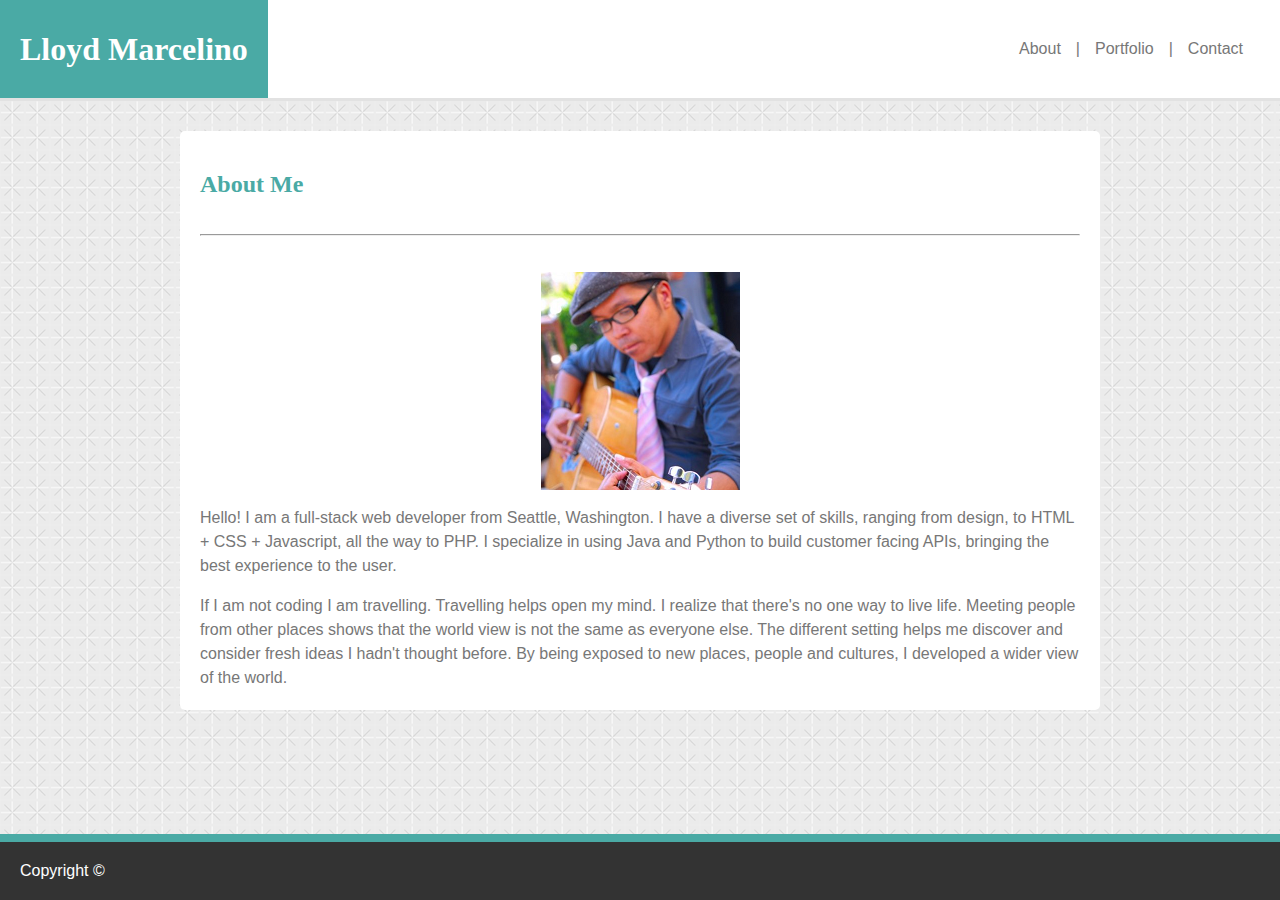
==== index.html @ e86625da "Add files via upload" ====
<!DOCTYPE html>
<html>
    <head>
        <meta charset="UTF-8">
        <title>Lloyd's Portfolio</title>
        <link rel="stylesheet" type="text/css" href="assets/css/format.css">
        <link rel="stylesheet" type="text/css" href="assets/css/index.css">
        
        
    </head>
    <body>
        <header>

            <h1>Lloyd Marcelino</h1>
            <nav>
                <a href="index.html">About </a> |
                <a href="portfolio.html"> Portfolio </a> |
                <a href="contact.html"> Contact </a>
            </nav>
        </header>


        <main>
            <article>
              <h2>About Me</h2>
              <br><br>
              <hr>
              <br><br>
              <img id="profile-image" src="assets/images/lloyd3.png" alt="profile picture">
              <p>
                Hello! I am a full-stack web developer from Seattle, Washington. 
                I have a diverse set of skills, ranging from design, to HTML + CSS + Javascript, all the way to PHP. 
                I specialize in using Java and Python to build customer facing APIs, bringing the best experience to the user.
              </p>
              <p>
                If I am not coding I am travelling. Travelling helps open my mind. I realize that there's no one way to live life. 
                Meeting people from other places shows that the world view is not the same as everyone else. 
                The different setting helps me discover and consider fresh ideas I hadn't thought before. By being 
                exposed to new places, people and cultures, I developed a wider view of the world. 
              </p>  
            </article>
        </main>
        <footer>
            <p>Copyright &#0169;</p>
        </footer>
    </body>
    
</html>
---- assets/css/format.css ----
* {
  margin: 0;
  padding: 0;
  box-sizing: border-box;
}

body {
  font-family: 'Arial', 'Helvetica Neue', Helvetica, sans-serif;
  background-color: #ffffff;
  color: #777777;
  position: relative;
  background-image: url("../images/cross.png");
  padding-bottom: 58px;
  min-height: 100vh;
}

header {
  display: flex;
  justify-content: space-between;
  align-content : center;
  background-color: #ffffff;
  color: #777777;
  border-bottom-style: solid;
  border-color: #dddd;
  padding: 0;
}

header h1 {
  color: white;
  display: flex;
  align-items: center;
  background: #4aaaa5;
  padding: 20px 20px;
  font-family: 'Georgia', Times, 'Times New Roman', serif;
  margin-bottom: 0;
  
   
}

a:link {
  color: #777777;
  text-decoration: none;
}

a:visited {
  color: #777777;
}

nav  {
  display: flex;
  justify-content: center;
  margin-right: 2px;
  padding: 40px 20px;
  background-color: #ffffff;
  color: #777777;
 
}

nav a {
  line-height: 18px;
  padding: 0 15px;
  display: flex;
  justify-content: flex-end;
  text-decoration: none;
}

main {
  width: 960px;
  margin: 0 auto;
  padding: 30px 20px;
  padding-top: 30px;
    /* min-height: calc(100vh - 211px - 58px); */
}

article {
  background-color: #ffffff;
  padding: 20px;
  margin-bottom: 20px;
  border-radius: 5px;
}

article p {
  margin-top: 16px;
  line-height: 24px;
}

footer {
  text-align: left;
  background-color: #333;
  color: #ffffff;
  padding: 20px;
  position: absolute;
  bottom: 0;
  width: 100%;
  border-top: 8px solid #4aaaa5;
}
  


@media(max-width:760px) {

  header { padding: 30px 20px; }
  header h1 { margin-bottom: 20px; }
  header p {  }
  main { width: 100vw; padding: 20px; }
  article { margin-bottom: 16px; }
  article h3 { margin: 10px 0 20px 0; }
  article p { margin-top: 16px; line-height: 20px; }

  body {
    width: 100%;
    padding: 20px;
  }
}
---- assets/css/index.css ----
main {
  width: 960px;
  margin: 0 auto;
  padding: 30px 20px;
  /* min-height: calc(100vh - 211px - 58px); */
}

.center {
  display: block;
  margin-left: auto;
  margin-right: auto;
}

#profile-image {
  margin-right: 20px;
      
}

article {
  background-color: #fff;
  padding: 20px;
  margin-bottom: 20px;
  border-radius: 5px;
}

article h2 {
  font-family: 'Georgia', Times, 'Times New Roman', serif;
  padding-top: 20px;
  color: #4aaaa5;
}

article, #profile-image {
  display: block;
  margin-left: auto;
  margin-right: auto;
    
    /* This code is reserve for HW2
    float: left;
    */ 
}
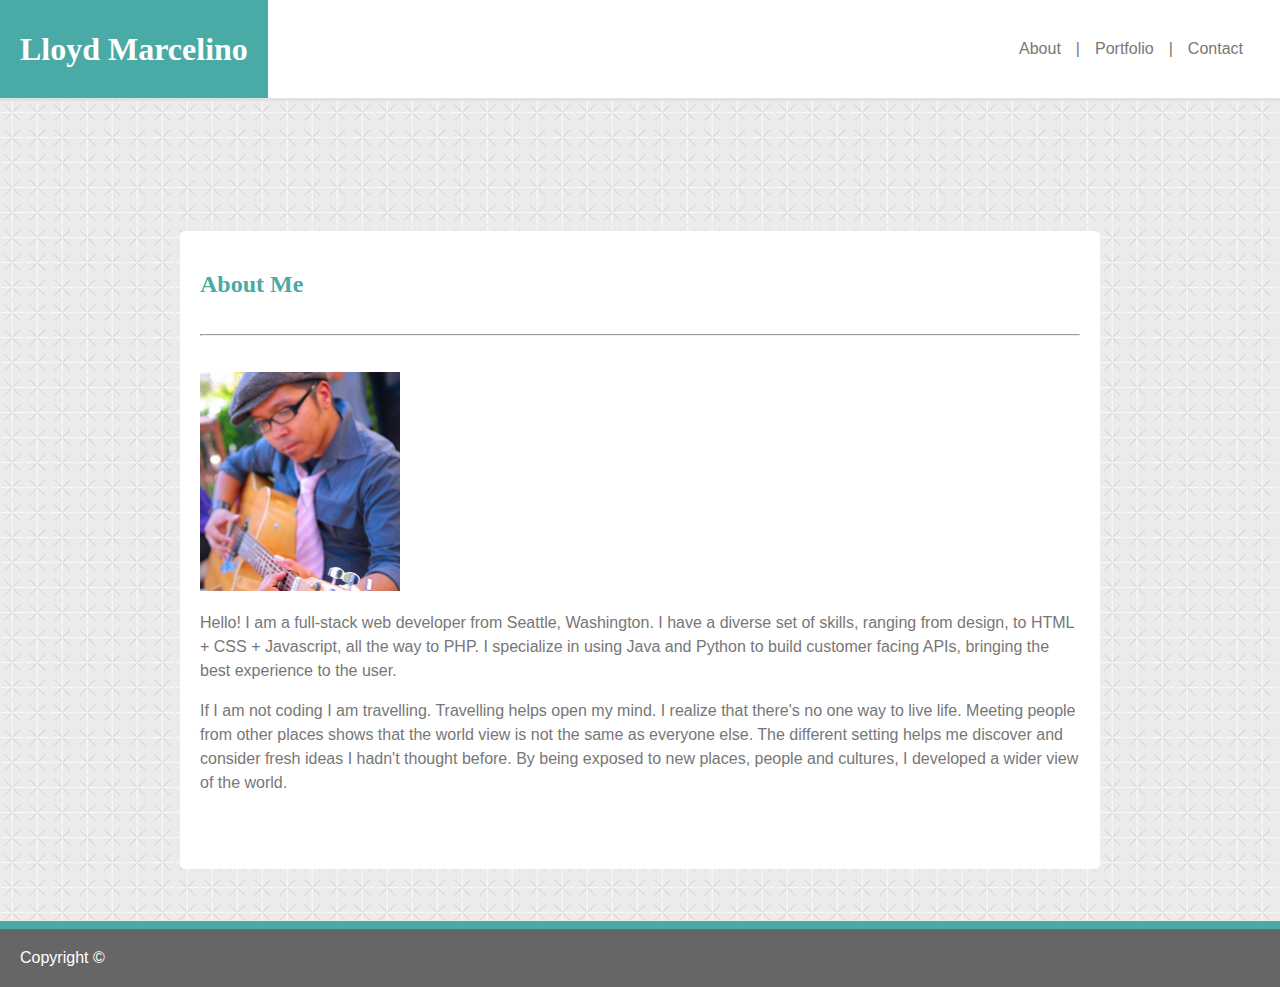
==== commit caa0c10d: "new updates" ====
--- a/index.html
+++ b/index.html
@@ -26,7 +26,10 @@
               <br><br>
               <hr>
               <br><br>
-              <img id="profile-image" src="assets/images/lloyd3.png" alt="profile picture">
+
+              <div class="profile-image">
+                <img src="assets/images/lloyd3.png" class="image" alt="profile picture">
+              </div>
               <p>
                 Hello! I am a full-stack web developer from Seattle, Washington. 
                 I have a diverse set of skills, ranging from design, to HTML + CSS + Javascript, all the way to PHP. 
--- a/assets/css/format.css
+++ b/assets/css/format.css
@@ -13,6 +13,36 @@
   padding-bottom: 58px;
   min-height: 100vh;
 }
+
+.container {
+	display: flex;
+	justify-content: space-between;
+}
+
+/*
+#header-top {
+	position: fixed;
+	top: 0;
+	width: 100%;
+	margin: 0 0 30px;
+	color: #ffffff;
+	background: #ffffff;
+	border-bottom: 2px solid #cccccc;
+}
+
+#header-name {
+	width: 250px;
+	height: 90px;
+	font-family: Georgia, Times, "Times New Roman", serif;
+	font-size: 30px;
+	font-weight: 700;
+	line-height: 90px;
+	color: #ffffff;
+	text-align: center;
+	text-decoration: none;
+	background: #4aaaa5;
+}
+*/
 
 header {
   display: flex;
@@ -86,7 +116,7 @@
 
 footer {
   text-align: left;
-  background-color: #333;
+  background: #666666;
   color: #ffffff;
   padding: 20px;
   position: absolute;
--- a/assets/css/index.css
+++ b/assets/css/index.css
@@ -1,8 +1,17 @@
 main {
+
+  /*
   width: 960px;
   margin: 0 auto;
   padding: 30px 20px;
   /* min-height: calc(100vh - 211px - 58px); */
+  
+  display: flex;
+	justify-content: center;
+	padding-top: 130px;
+	padding-bottom: 40px;
+  min-height: calc(100vh - 72px);
+  width: 960px;
 }
 
 .center {
@@ -12,8 +21,17 @@
 }
 
 #profile-image {
+  display: flex;
+	justify-content: center;
+  /*
   margin-right: 20px;
-      
+  */    
+}
+
+.image {
+  width: 100%;
+	height: auto;
+	max-width: 200px;
 }
 
 article {
@@ -29,7 +47,7 @@
   color: #4aaaa5;
 }
 
-article, #profile-image {
+article {
   display: block;
   margin-left: auto;
   margin-right: auto;
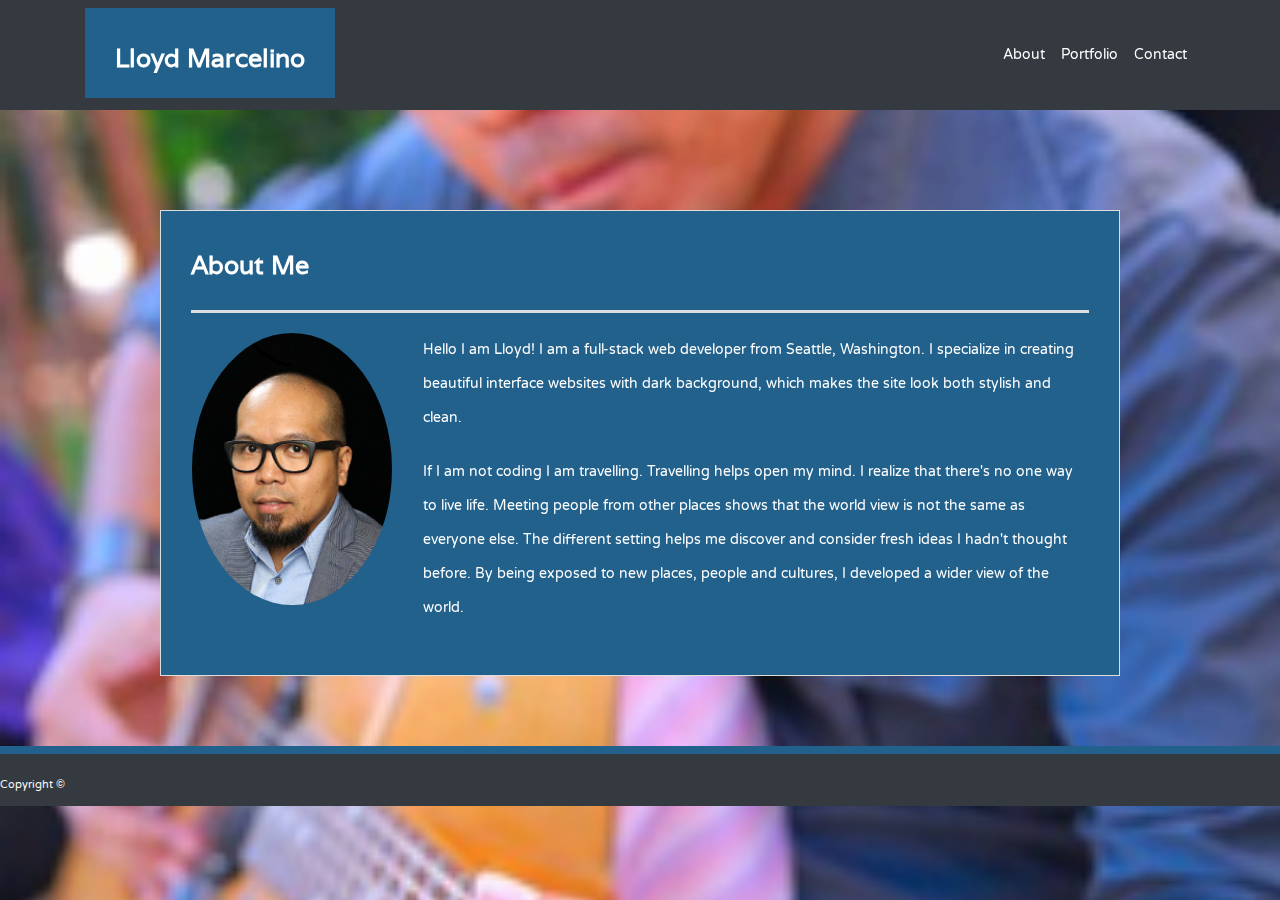
==== commit ea75b920: "Add files via upload" ====
--- a/index.html
+++ b/index.html
@@ -1,51 +1,103 @@
-<!DOCTYPE html>
-<html>
-    <head>
-        <meta charset="UTF-8">
-        <title>Lloyd's Portfolio</title>
-        <link rel="stylesheet" type="text/css" href="assets/css/format.css">
-        <link rel="stylesheet" type="text/css" href="assets/css/index.css">
-        
-        
-    </head>
-    <body>
-        <header>
+<!-- Coded by: Lloyd Marceino
+     Unit 02 CSS and Bootstrap Homework: Responsive Portfolio 
+-->
 
-            <h1>Lloyd Marcelino</h1>
-            <nav>
-                <a href="index.html">About </a> |
-                <a href="portfolio.html"> Portfolio </a> |
-                <a href="contact.html"> Contact </a>
-            </nav>
-        </header>
+<!doctype html>
+<html lang="en-us">
 
+<head>
+  <meta charset="UTF-8">
+  <meta name="viewport" content="width=device-width, initial-scale=1">
+  <title>Lloyd's Profile</title>
 
-        <main>
-            <article>
-              <h2>About Me</h2>
-              <br><br>
-              <hr>
-              <br><br>
+  <!-- BootStrap CSS Link-->
+  <link rel="stylesheet" href="https://maxcdn.bootstrapcdn.com/bootstrap/4.0.0/css/bootstrap.min.css">
 
-              <div class="profile-image">
-                <img src="assets/images/lloyd3.png" class="image" alt="profile picture">
-              </div>
-              <p>
-                Hello! I am a full-stack web developer from Seattle, Washington. 
-                I have a diverse set of skills, ranging from design, to HTML + CSS + Javascript, all the way to PHP. 
-                I specialize in using Java and Python to build customer facing APIs, bringing the best experience to the user.
-              </p>
-              <p>
-                If I am not coding I am travelling. Travelling helps open my mind. I realize that there's no one way to live life. 
-                Meeting people from other places shows that the world view is not the same as everyone else. 
-                The different setting helps me discover and consider fresh ideas I hadn't thought before. By being 
-                exposed to new places, people and cultures, I developed a wider view of the world. 
-              </p>  
-            </article>
-        </main>
-        <footer>
-            <p>Copyright &#0169;</p>
-        </footer>
-    </body>
-    
+  <!-- Google Font -->
+  <link href="https://fonts.googleapis.com/css?family=Varela+Round&display=swap" rel="stylesheet">
+  <link href="https://fonts.googleapis.com/css?family=Varela&display=swap" rel="stylesheet">
+
+  <!-- Internal file CSS link-->
+  <link rel="stylesheet" type="text/css" href="assets/css/main.css">
+  <link rel="stylesheet" type="text/css" href="assets/css/index.css">
+</head>
+
+<body>
+
+  <!-- Nav Bar -->
+  <nav class="navbar navbar-expand-lg navbar-dark bg-dark">
+    <div class="container">
+
+        <a class="navbar-brand mb-1 h1" href="index.html" id="logo">Lloyd Marcelino</a>
+        <button class="navbar-toggler navbar-toggler-right" type="button" data-toggle="collapse" data-target="#navbarSupportedContent"
+          aria-controls="navbarSupportedContent" aria-expanded="false" aria-label="Toggle navigation">
+          <span class="navbar-toggler-icon"></span>
+        </button>
+        <form class="form-inline my-2 my-lg-0">
+          <div class="collapse navbar-collapse" id="navbarSupportedContent">
+            
+            <ul class="nav navbar-nav navbar-right">
+              <li class="nav-item">
+                <a class="nav-link" href="index.html" id="option-nav">About</a>
+              </li>
+              <li class="nav-item">
+                <a class="nav-link" href="portfolio.html" id="option-nav">Portfolio</a>
+              </li>
+              <li class="nav-item">
+                <a class="nav-link" href="contact.html" id="option-nav">Contact</a>
+              </li>
+            </ul>
+          </div>
+        </form>
+    </div>
+  </nav>
+  <!-- End Nav Bar-->
+
+  <!-- Main Content-->
+  <div id="main-container" class="container">
+    <section class="main-section">
+      <h1>About Me</h1>
+
+      <div class="row">
+        <div class="col-md-3">
+          <div id="profile-image-container">
+            <img src="assets/images/me.PNG" class="img-fluid" alt="Responsive Image" id="auth-image" width="200" height="200">
+          </div>
+        </div>
+
+        <div class="col-md-9">
+          <p>
+            Hello I am Lloyd! I am a full-stack web developer from Seattle, Washington. 
+            I specialize in creating beautiful interface websites with dark background, which makes the site look both stylish and clean.
+          </p>
+          <p>
+            If I am not coding I am travelling. Travelling helps open my mind. I realize that there's no one way to live life. 
+            Meeting people from other places shows that the world view is not the same as everyone else. 
+            The different setting helps me discover and consider fresh ideas I hadn't thought before. By being 
+            exposed to new places, people and cultures, I developed a wider view of the world. 
+          </p> 
+        </div>
+      </div> 
+    </section>
+  </div>
+  <!-- End Main Content-->
+
+   <!-- jQuery CDN -->
+   <script src="https://ajax.googleapis.com/ajax/libs/jquery/1.11.3/jquery.min.js"></script>
+
+   <script src="https://cdnjs.cloudflare.com/ajax/libs/popper.js/1.14.3/umd/popper.min.js"></script>
+ 
+   <!-- Bootstrap JavaScript CDN -->
+   <script src="https://maxcdn.bootstrapcdn.com/bootstrap/4.0.0/js/bootstrap.min.js"></script>
+
+  <!-- Responsive Sticky Footer-->
+  <footer class="footer bg-dark">
+    <div class="container-footer">
+      <small id="option-nav">Copyright &copy; </small>
+    </div>
+  </footer>
+  <!-- End Footer-->
+
+</body>
+
 </html>--- a/assets/css/main.css
+++ b/assets/css/main.css
@@ -0,0 +1,108 @@
+body {
+	font-family: 'Varela Round', sans-serif;
+	font-size: 14px;
+	line-height: 34px;
+	color: white;
+	background-color: #21618C;
+	background: url("../images/lloyd3.png");
+	background-position: center;
+	background-repeat: no-repeat;
+	background-size: cover;
+	backdrop-filter: opacity(30%);
+	position: relative;
+	
+	margin: 0;
+}
+
+* {
+	box-sizing: border-box;
+}
+
+/* general */
+
+.container {
+	display: flex;
+	justify-content: space-between;
+}
+
+h1, h2, h3, p {
+	margin-bottom: 20px;
+}
+
+h1, h2, h3 {
+	font-family: 'Varela', sans-serif;
+	font-weight: 600;
+	color: white;
+}
+
+h1 {
+	padding-bottom: 20px;
+	font-size: 25px;
+	line-height: 49px;
+	border-bottom: 3px solid #dddddd;
+}
+
+h2, h3 {
+	font-size: 20px;
+}
+
+
+#logo {
+	width: 250px;
+	height: 90px;
+	font-family: 'Varela', sans-serif;
+	font-size: 25px;
+	font-weight: 900;
+	line-height: 90px;
+	color: #ffffff;
+	text-align: center;
+	text-decoration: none;
+	background: #21618C;
+	
+}
+
+#option-nav {
+	color: white;
+}
+
+.footer {
+
+	position: relative;
+	bottom: 0;
+	width: 100%;
+	height: 60px;
+	line-height: 60px;
+	background-color: #666666;
+	border-top: 8px solid #21618C;
+}
+
+
+
+h3, h2 {
+	padding-bottom: 20px;
+	margin-bottom: 15px;
+	line-height: 22px;
+	border-bottom: 2px solid #eeeeee;
+}
+
+/* main */
+
+#main-container {
+	display: flex;
+	justify-content: center;
+	padding-top: 100px;
+	padding-bottom: 70px;
+	
+	/*
+	min-height: calc(100vh - 72px);
+	*/
+}
+
+.main-section {
+	max-width: 960px;
+	width: 100%;
+	padding: 30px;
+	margin: 0 20px;
+	background: #21618C;
+	border: 1px solid #dddddd;
+}--- a/assets/css/index.css
+++ b/assets/css/index.css
@@ -1,59 +1,10 @@
-main {
+#profile-image-container {
+	display: flex;
+	justify-content: center;
 
-  /*
-  width: 960px;
-  margin: 0 auto;
-  padding: 30px 20px;
-  /* min-height: calc(100vh - 211px - 58px); */
-  
-  display: flex;
-	justify-content: center;
-	padding-top: 130px;
-	padding-bottom: 40px;
-  min-height: calc(100vh - 72px);
-  width: 960px;
 }
 
-.center {
-  display: block;
-  margin-left: auto;
-  margin-right: auto;
+#auth-image {
+	border-radius: 50%;
 }
 
-#profile-image {
-  display: flex;
-	justify-content: center;
-  /*
-  margin-right: 20px;
-  */    
-}
-
-.image {
-  width: 100%;
-	height: auto;
-	max-width: 200px;
-}
-
-article {
-  background-color: #fff;
-  padding: 20px;
-  margin-bottom: 20px;
-  border-radius: 5px;
-}
-
-article h2 {
-  font-family: 'Georgia', Times, 'Times New Roman', serif;
-  padding-top: 20px;
-  color: #4aaaa5;
-}
-
-article {
-  display: block;
-  margin-left: auto;
-  margin-right: auto;
-    
-    /* This code is reserve for HW2
-    float: left;
-    */ 
-}
-
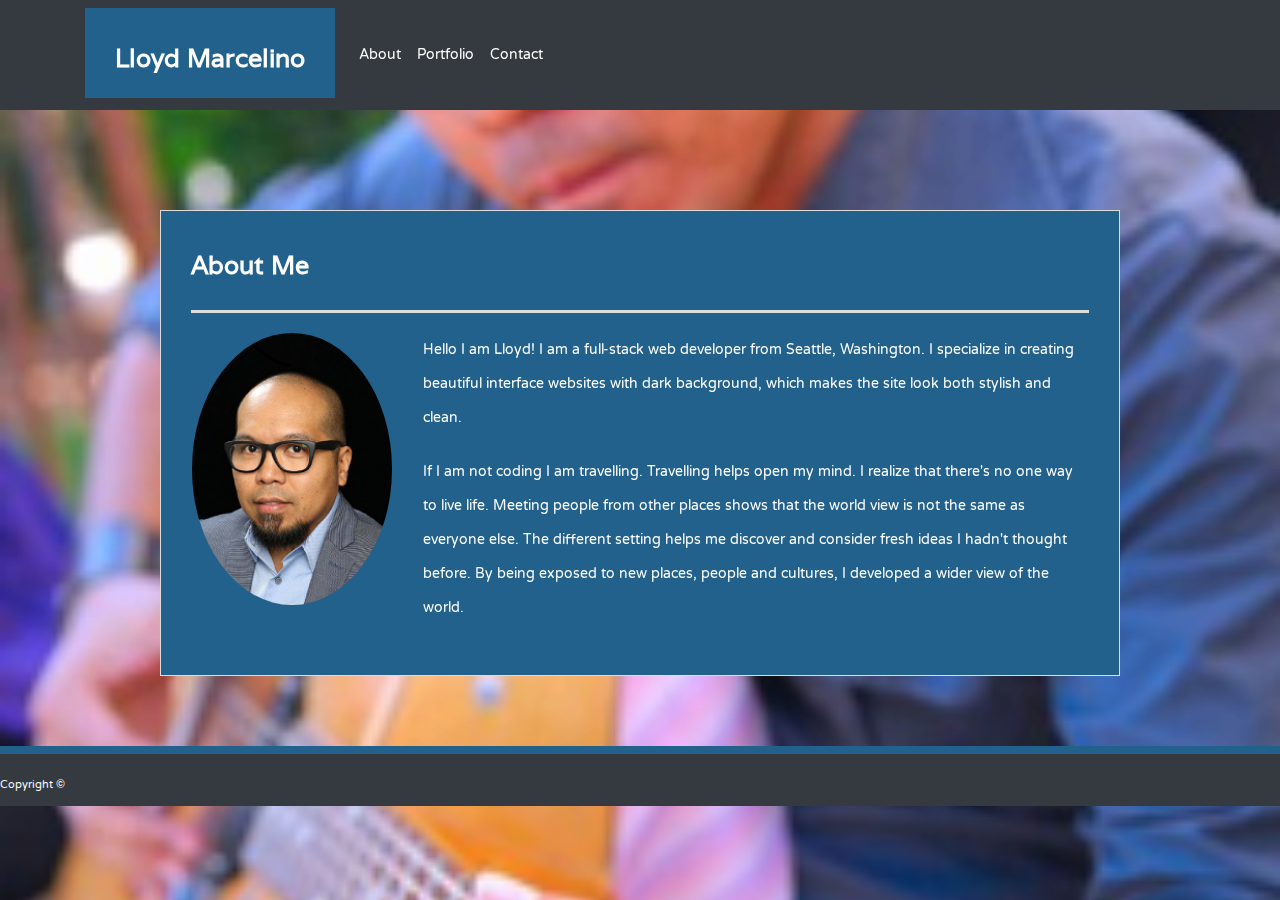
==== commit 788ebb3e: "Add files via upload" ====
--- a/index.html
+++ b/index.html
@@ -29,11 +29,11 @@
     <div class="container">
 
         <a class="navbar-brand mb-1 h1" href="index.html" id="logo">Lloyd Marcelino</a>
-        <button class="navbar-toggler navbar-toggler-right" type="button" data-toggle="collapse" data-target="#navbarSupportedContent"
+        <button class="navbar-toggler" type="button" data-toggle="collapse" data-target="#navbarSupportedContent"
           aria-controls="navbarSupportedContent" aria-expanded="false" aria-label="Toggle navigation">
           <span class="navbar-toggler-icon"></span>
         </button>
-        <form class="form-inline my-2 my-lg-0">
+        <!--<form class="form-inline my-2 my-lg-0"> -->
           <div class="collapse navbar-collapse" id="navbarSupportedContent">
             
             <ul class="nav navbar-nav navbar-right">
@@ -47,7 +47,7 @@
                 <a class="nav-link" href="contact.html" id="option-nav">Contact</a>
               </li>
             </ul>
-          </div>
+          <!--</div>-->
         </form>
     </div>
   </nav>
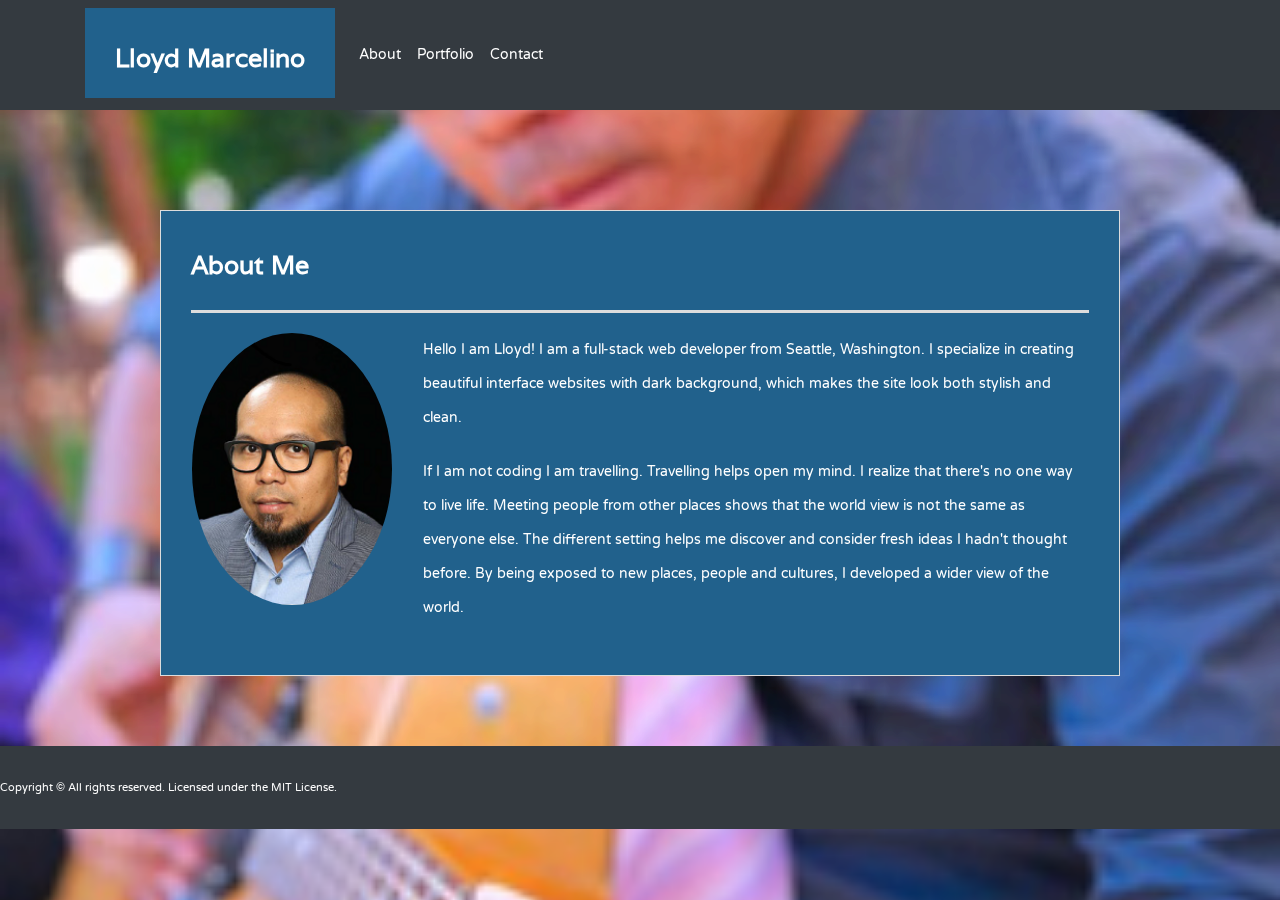
==== commit f958d058: "Add files via upload" ====
--- a/index.html
+++ b/index.html
@@ -91,9 +91,9 @@
    <script src="https://maxcdn.bootstrapcdn.com/bootstrap/4.0.0/js/bootstrap.min.js"></script>
 
   <!-- Responsive Sticky Footer-->
-  <footer class="footer bg-dark">
+  <footer class="py-4 bg-dark text-white-50" id="footer">
     <div class="container-footer">
-      <small id="option-nav">Copyright &copy; </small>
+      <small id="option-nav">Copyright &copy; All rights reserved. Licensed under the MIT License.</small>
     </div>
   </footer>
   <!-- End Footer-->
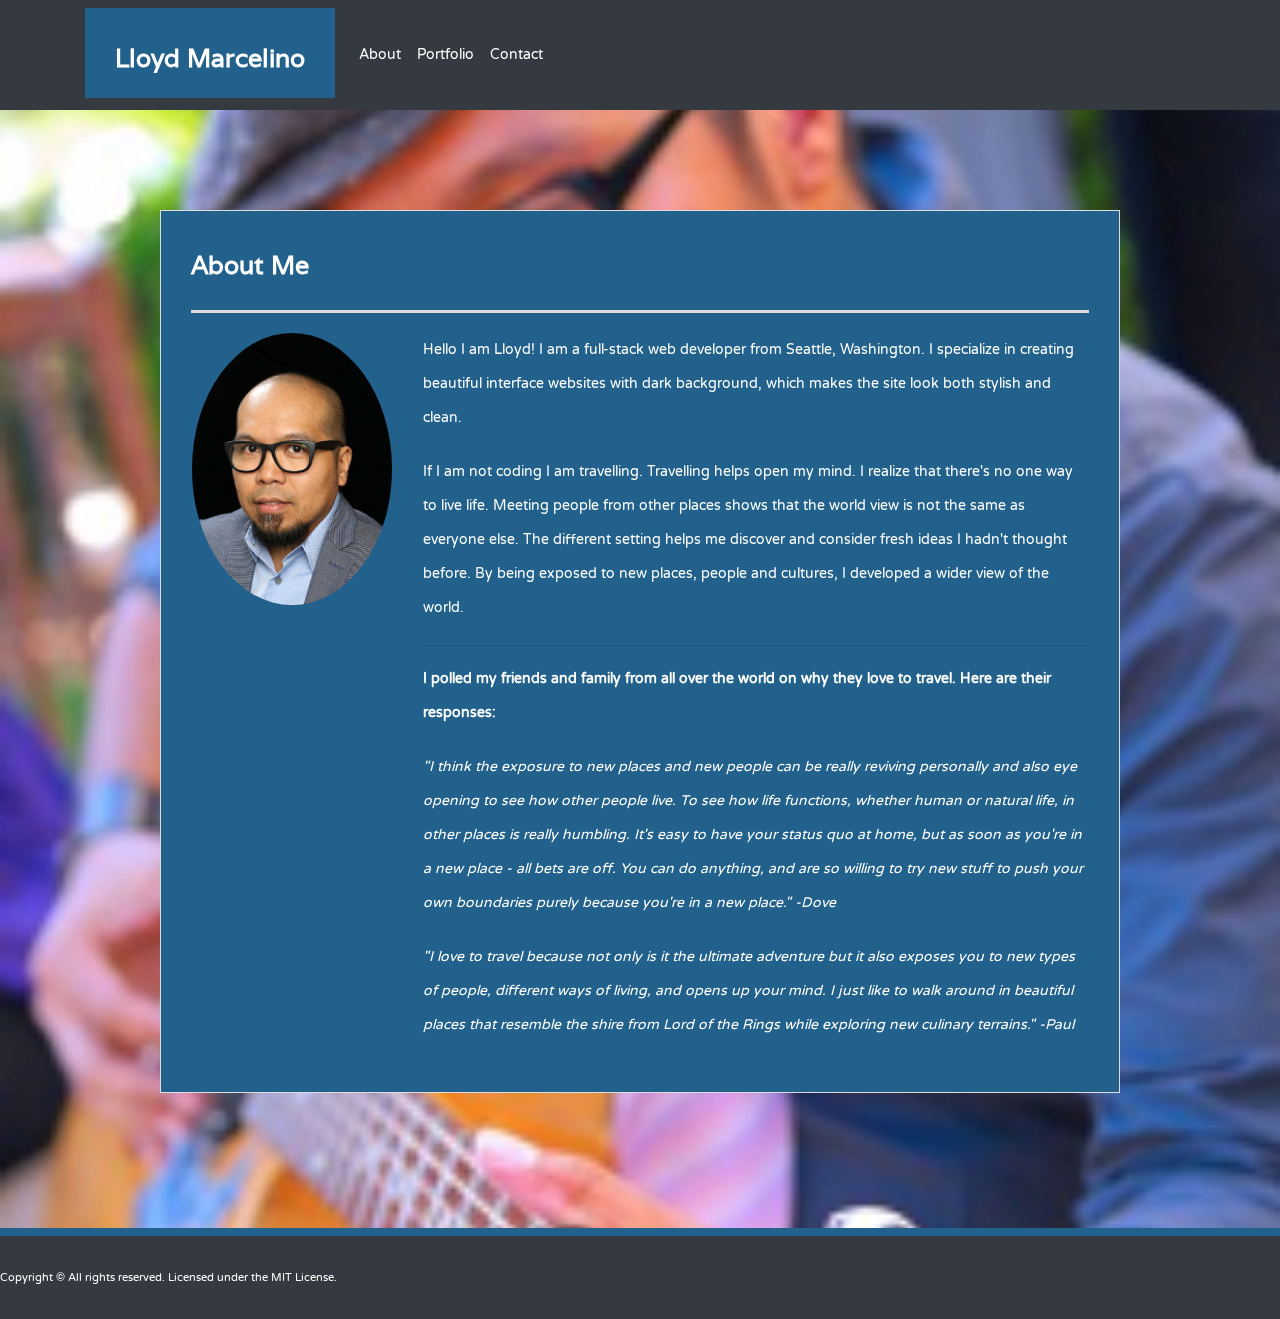
==== commit 8f65d0be: "Add files via upload" ====
--- a/index.html
+++ b/index.html
@@ -76,6 +76,16 @@
             The different setting helps me discover and consider fresh ideas I hadn't thought before. By being 
             exposed to new places, people and cultures, I developed a wider view of the world. 
           </p> 
+          <hr>
+          <p>
+            <b>I polled my friends and family from all over the world on why they love to travel. Here are their responses:</b>
+          </p>
+          <p>
+            <i>"I think the exposure to new places and new people can be really reviving personally and also eye opening to see how other people live. To see how life functions, whether human or natural life, in other places is really humbling. It's easy to have your status quo at home, but as soon as you're in a new place - all bets are off. You can do anything, and are so willing to try new stuff to push your own boundaries purely because you're in a new place." -Dove </i>
+          </p>
+          <p>
+            <i>"I love to travel because not only is it the ultimate adventure but it also exposes you to new types of people, different ways of living, and opens up your mind. I just like to walk around in beautiful places that resemble the shire from Lord of the Rings while exploring new culinary terrains." -Paul </i>
+          </p>
         </div>
       </div> 
     </section>
--- a/assets/css/main.css
+++ b/assets/css/main.css
@@ -65,18 +65,23 @@
 	color: white;
 }
 
-.footer {
+#footer {
 
-	position: relative;
+	/*position: relative;*/
+	flex-shrink: none;
+	/*
 	bottom: 0;
 	width: 100%;
 	height: 60px;
 	line-height: 60px;
+	*/
 	background-color: #666666;
 	border-top: 8px solid #21618C;
 }
 
-
+.container-footer {
+	height: auto;
+}
 
 h3, h2 {
 	padding-bottom: 20px;
@@ -91,7 +96,7 @@
 	display: flex;
 	justify-content: center;
 	padding-top: 100px;
-	padding-bottom: 70px;
+	padding-bottom: 135px;
 	
 	/*
 	min-height: calc(100vh - 72px);
